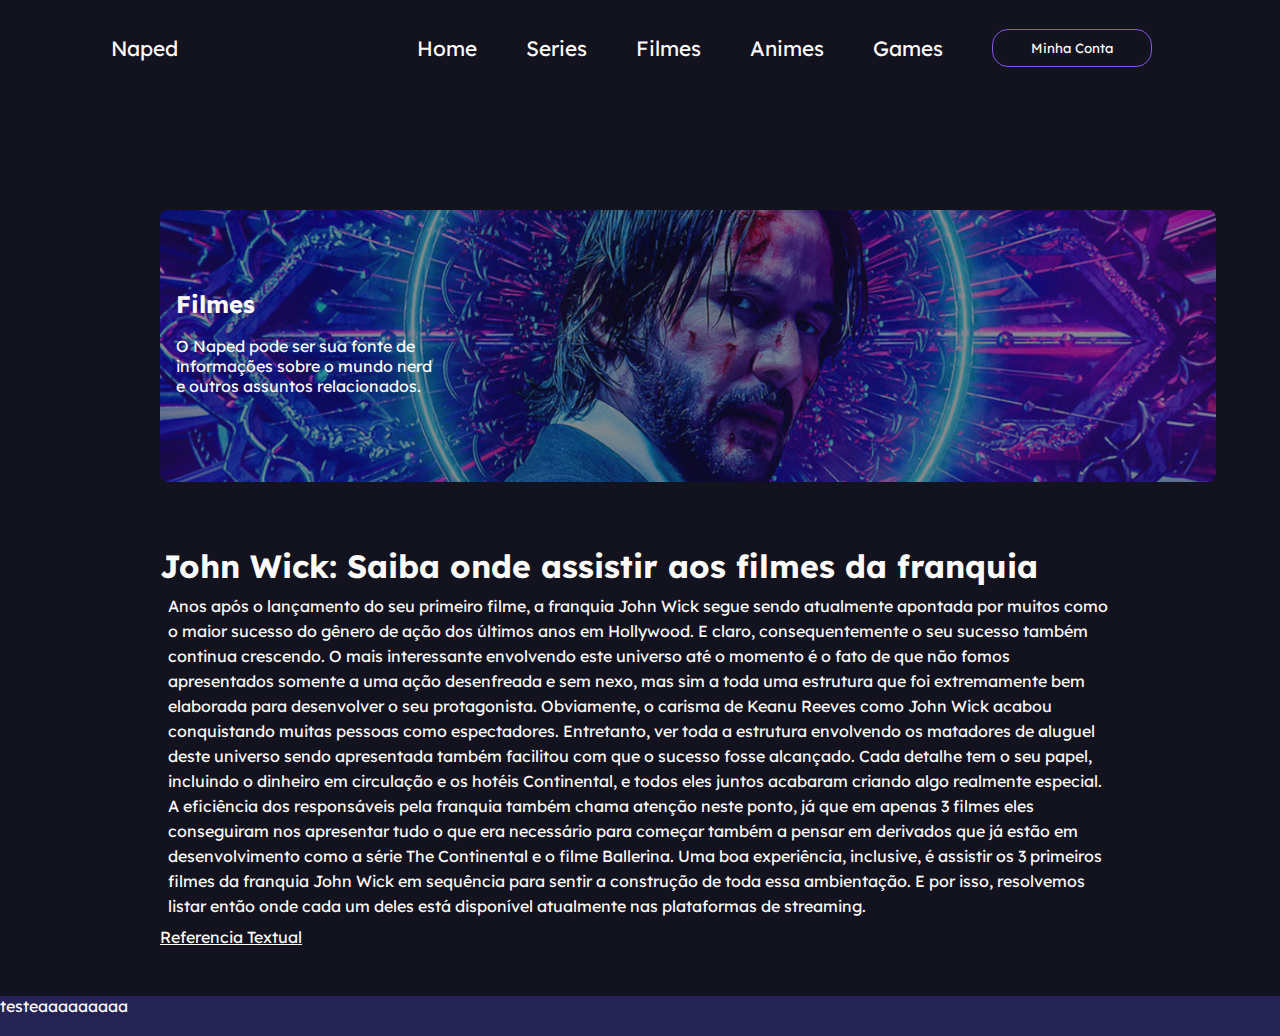
==== Filmes.html @ 3b43e193 "link das pages" ====
<!DOCTYPE html>
<html lang="pt-br">

<head>
    <meta charset="UTF-8">
    <meta http-equiv="X-UA-Compatible" content="IE=edge">
    <meta name="viewport" content="width=device-width, initial-scale=1.0">
    <title>Javascript </title>
    <link rel="stylesheet" href="./style/index.css">
    <link rel="stylesheet" href="./style/style.css">
</head>

<body>
    <header>
        <nav class="menu-navBar">

            Naped
            <ul class="navbar" id="breadcrumb">

                <li><a class="btnMenu" href="./index.html">Home</a></li>
                <li><a class="btnMenu" href="./series.html">Series</a></li>
                <li><a class="btnMenu" href="./Filmes.html">Filmes</a></li>
                <li><a class="btnMenu" href="./animes.html">Animes</a></li>
                <li><a class="btnMenu" href="./Games.html">Games</a></li>
                <button class="login" href="#"> Minha Conta</button>
            </ul>
        </nav>
    </header>
    <div class="container">
        <div class="post-Img">
            <img class="Img" src="./assets/img/john_Backgrund.jpeg" alt="" srcset="">
            <div class="card-post">
                <h2> Filmes</h2>
                <p> O Naped pode ser sua fonte de informações sobre o mundo nerd e outros assuntos relacionados.</p>

            </div>
        </div>
        <section class="card-artigo">
            <h1>
                John Wick: Saiba onde assistir aos filmes da franquia
            </h1>

            <p class="text">
                Anos após o lançamento do seu primeiro filme, a franquia John Wick segue sendo atualmente apontada por
                muitos como o maior sucesso do gênero de ação dos últimos anos em Hollywood. E claro, consequentemente o
                seu sucesso também continua crescendo.


                O mais interessante envolvendo este universo até o momento é o fato de que não fomos apresentados
                somente a uma ação desenfreada e sem nexo, mas sim a toda uma estrutura que foi extremamente bem
                elaborada para desenvolver o seu protagonista.

                Obviamente, o carisma de Keanu Reeves como John Wick acabou conquistando muitas pessoas como
                espectadores. Entretanto, ver toda a estrutura envolvendo os matadores de aluguel deste universo sendo
                apresentada também facilitou com que o sucesso fosse alcançado. Cada detalhe tem o seu papel, incluindo
                o dinheiro em circulação e os hotéis Continental, e todos eles juntos acabaram criando algo realmente
                especial.

                A eficiência dos responsáveis pela franquia também chama atenção neste ponto, já que em apenas 3 filmes
                eles conseguiram nos apresentar tudo o que era necessário para começar também a pensar em derivados que
                já estão em desenvolvimento como a série The Continental e o filme Ballerina.

                Uma boa experiência, inclusive, é assistir os 3 primeiros filmes da franquia John Wick em sequência para
                sentir a construção de toda essa ambientação. E por isso, resolvemos listar então onde cada um deles
                está disponível atualmente nas plataformas de streaming.
            </p>
            <a href="https://www.jornadageek.com.br/john-wick-onde-assistir-os-filmes/"> Referencia Textual </a>
        </section>
        
    </div>

    <footer>
        testeaaaaaaaaa
    </footer>
</body>

</html>
---- style/index.css ----
@import url("https://fonts.googleapis.com/css2?family=Lexend+Deca&family=Montserrat&display=swap");
* {
  font-family: "Lexend Deca", sans-serif;
  margin: 0;
  padding: 0;
  background-color: #13131F;
  color: #FEFBFB;
}

.menu-navBar {
  display: flex;
  justify-content: space-around;
  align-items: center;
  width: 100%;
  height: 6rem;
  font-size: 1.3rem;
}
.menu-navBar ul {
  width: 60%;
  list-style: none;
  display: flex;
  justify-content: space-around;
  gap: 1rem;
  align-items: center;
}
.menu-navBar .btnMenu:hover {
  color: #7c1aa9;
}
.menu-navBar .btnMenu {
  text-decoration: none;
}
.menu-navBar .login {
  padding: 0.6rem;
  border-radius: 1rem;
  border: solid 1px #8257E6;
  width: 10rem;
}

main {
  width: 90%;
}
main .container-firts {
  padding: 2rem 4rem 2rem 5rem;
  width: 98%;
}
main .container-firts h2 {
  margin-bottom: 1.3rem;
  font-size: 3rem;
}
main .container-firts .container-pub {
  display: flex;
  height: 25rem;
  margin-left: 0;
  justify-content: space-around;
  gap: 2rem;
}
main .container-firts .container-pub .section-img-legendada {
  height: 80%;
  position: relative;
  padding: 0.6rem;
  width: 75%;
}
main .container-firts .container-pub .section-img-legendada .legenda {
  height: 90%;
  position: relative;
  display: flex;
  align-items: flex-end;
  padding: 1rem;
  background: transparent;
}
main .container-firts .container-pub .section-img-legendada .post-img {
  height: 23rem;
  width: 100%;
  opacity: 30%;
  position: absolute;
  -o-object-fit: cover;
     object-fit: cover;
}
main .container-firts .container-pub2 {
  display: grid;
  /* height: 20rem; */
  width: 25rem;
  height: 95%;
}
main .container-firts .container-pub2 .section-img {
  height: 100%;
  position: relative;
  padding: 0.6rem;
  gap: 1rem;
}
main .container-firts .container-pub2 .legenda-grid {
  max-width: 35ch;
  padding: 1rem;
  height: 80%;
  position: relative;
  display: flex;
  align-items: flex-end;
  background: transparent;
}
main .container-firts .container-pub2 .img {
  height: 85%;
  width: 19rem;
  margin-bottom: 1rem;
  position: absolute;
  -o-object-fit: cover;
  object-fit: cover;
  opacity: 70%;
}
main .main {
  display: flex;
  width: 100%;
  padding: 2rem;
}
main .main .container {
  width: 80%;
  padding: 0.6rem;
  height: 41rem;
  overflow-y: scroll;
  display: grid;
  overflow-x: hidden;
  justify-items: end;
  justify-content: end;
  margin: 2rem 0rem 0rem 3rem;
}
main .main .container .posts {
  width: 95%;
  display: flex;
  box-sizing: border-box;
  gap: 1rem;
  margin: 2rem 2rem 2rem 1rem;
}
main .main .container .posts .img-post {
  width: 18rem;
  height: 10rem;
}
main .main .container .posts .conteudo-post {
  width: 80%;
}
main .main .container .posts .title-post {
  width: 100%;
}
main .main .container .posts .paragrafo {
  font-size: 10px;
  margin-bottom: 1rem;
}
main .main .container .posts .btn-post {
  background-color: #8257E6;
  border: none;
  border-radius: 0.3rem;
  padding: 0.2rem;
  width: 8rem;
  height: 2rem;
}
main .main .container-secundario {
  height: 42rem;
  width: 30rem;
  margin: 2rem 0rem 0rem 0rem;
}
main .main .post-right {
  height: 10rem;
  width: 25%;
  display: grid;
  position: absolute;
  gap: 3rem;
}
main .main .section-img {
  margin-left: 2rem;
  height: 10rem;
  position: relative;
  padding: 0.6rem;
  gap: 1rem;
}
main .main .img {
  width: 90%;
  height: 100%;
  margin-bottom: 1rem;
  position: absolute;
  -o-object-fit: cover;
     object-fit: cover;
  opacity: 70%;
}
main .legenda-grid {
  font-size: 12px;
  padding: 1rem;
  position: relative;
  display: flex;
  align-items: flex-end;
  background: transparent;
}
main * {
  scrollbar-width: thin;
  scrollbar-color: rgb(102, 102, 102) rgb(102, 102, 102);
}
main *::-webkit-scrollbar {
  width: 12px;
}
main *::-webkit-scrollbar-track {
  background: rgb(102, 102, 102);
}
main *::-webkit-scrollbar-thumb {
  background-color: #8257E6;
  border-radius: 20px;
  border: 1rem solid #8257E6;
}/*# sourceMappingURL=index.css.map */
---- style/style.css ----
* {
  font-family: "Lexend Deca", sans-serif;
  margin: 0;
  padding: 0;
  background-color: #13131F;
  color: #FEFBFB;
}

body {
  gap: 2rem;
}

.container {
  width: 100%;
  height: 100vh;
  overflow-y: auto;
  display: grid;
  grid-auto-rows: 20rem;
  gap: 5rem;
  place-items: center;
  justify-items: center;
  align-content: center;
}

.post-Img {
  width: 75%;
  height: 85%;
  position: relative;
}
.post-Img img {
  width: 110%;
  height: 100%;
  display: block;
  -o-object-fit: cover;
     object-fit: cover;
  opacity: 50%;
  border-radius: 0.5rem;
}
.post-Img .card-post {
  width: 90%;
  height: 80%;
  position: absolute;
  top: 1rem;
  left: 1rem;
  right: 1rem;
  background-color: transparent;
  display: grid;
  gap: 2rem;
  place-items: center;
  justify-items: start;
  align-content: center;
  grid-auto-rows: 30px;
  grid-template-columns: 30%;
}
.post-Img .card-post h2,
.post-Img .card-post p {
  background-color: transparent;
}

.card-artigo {
  width: 75%;
  height: auto;
  position: relative;
  gap: 2rem;
}
.card-artigo .text {
  padding: 0.5rem;
  line-height: 25px;
}

footer {
  width: 100%;
  height: 2.5rem;
  background-color: #252353;
  position: absolute;
}/*# sourceMappingURL=style.css.map */
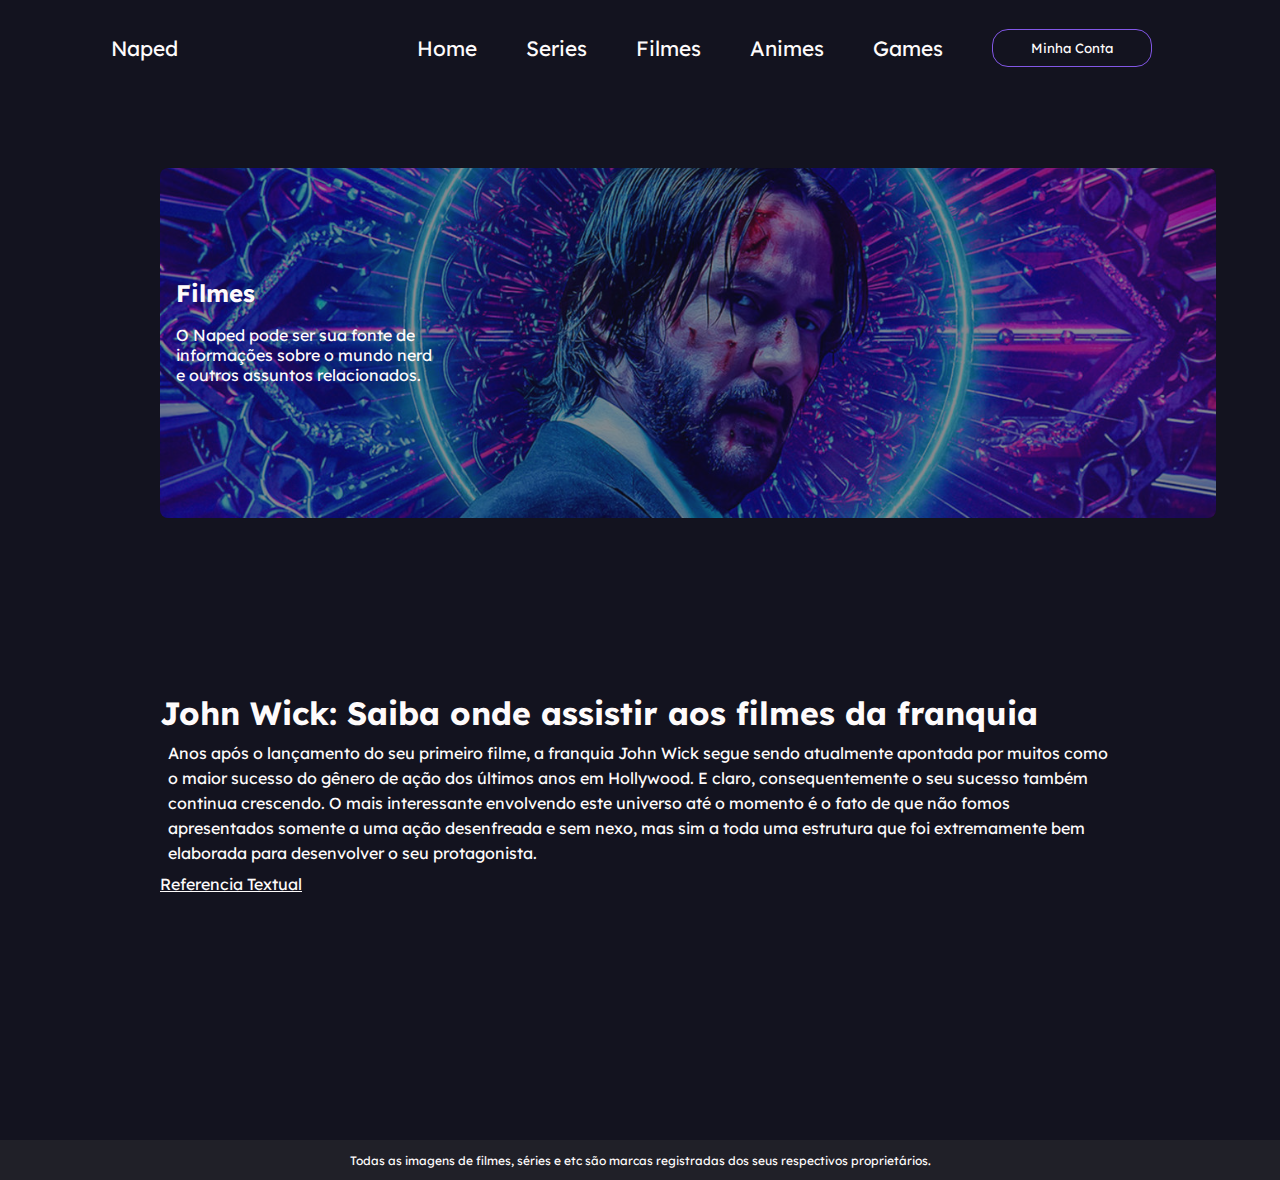
==== commit bce97b7b: "liks" ====
--- a/Filmes.html
+++ b/Filmes.html
@@ -50,27 +50,13 @@
                 somente a uma ação desenfreada e sem nexo, mas sim a toda uma estrutura que foi extremamente bem
                 elaborada para desenvolver o seu protagonista.
 
-                Obviamente, o carisma de Keanu Reeves como John Wick acabou conquistando muitas pessoas como
-                espectadores. Entretanto, ver toda a estrutura envolvendo os matadores de aluguel deste universo sendo
-                apresentada também facilitou com que o sucesso fosse alcançado. Cada detalhe tem o seu papel, incluindo
-                o dinheiro em circulação e os hotéis Continental, e todos eles juntos acabaram criando algo realmente
-                especial.
-
-                A eficiência dos responsáveis pela franquia também chama atenção neste ponto, já que em apenas 3 filmes
-                eles conseguiram nos apresentar tudo o que era necessário para começar também a pensar em derivados que
-                já estão em desenvolvimento como a série The Continental e o filme Ballerina.
-
-                Uma boa experiência, inclusive, é assistir os 3 primeiros filmes da franquia John Wick em sequência para
-                sentir a construção de toda essa ambientação. E por isso, resolvemos listar então onde cada um deles
-                está disponível atualmente nas plataformas de streaming.
             </p>
             <a href="https://www.jornadageek.com.br/john-wick-onde-assistir-os-filmes/"> Referencia Textual </a>
         </section>
-        
+
     </div>
-
     <footer>
-        testeaaaaaaaaa
+        Todas as imagens de filmes, séries e etc são marcas registradas dos seus respectivos proprietários.
     </footer>
 </body>
 
--- a/style/style.css
+++ b/style/style.css
@@ -8,23 +8,21 @@
 
 body {
   gap: 2rem;
+  overflow-y: scroll;
 }
 
 .container {
   width: 100%;
   height: 100vh;
-  overflow-y: auto;
   display: grid;
-  grid-auto-rows: 20rem;
-  gap: 5rem;
-  place-items: center;
+  grid-auto-flow: row;
   justify-items: center;
-  align-content: center;
+  padding: 72px 0px;
 }
 
 .post-Img {
   width: 75%;
-  height: 85%;
+  height: 350px;
   position: relative;
 }
 .post-Img img {
@@ -61,7 +59,6 @@
   width: 75%;
   height: auto;
   position: relative;
-  gap: 2rem;
 }
 .card-artigo .text {
   padding: 0.5rem;
@@ -71,6 +68,25 @@
 footer {
   width: 100%;
   height: 2.5rem;
-  background-color: #252353;
+  background-color: #202028;
   position: absolute;
+  display: flex;
+  justify-content: center;
+  align-items: center;
+  font-size: 12px;
+}
+
+@media (max-width: 600px) {
+  .post-Img {
+    width: 76% !important;
+    height: 80% !important;
+  }
+  .card-post {
+    grid-auto-rows: 20px !important;
+    grid-template-columns: 100% !important;
+    font-size: 10px;
+  }
+  h2, h1, p {
+    font-size: 15px;
+  }
 }/*# sourceMappingURL=style.css.map */